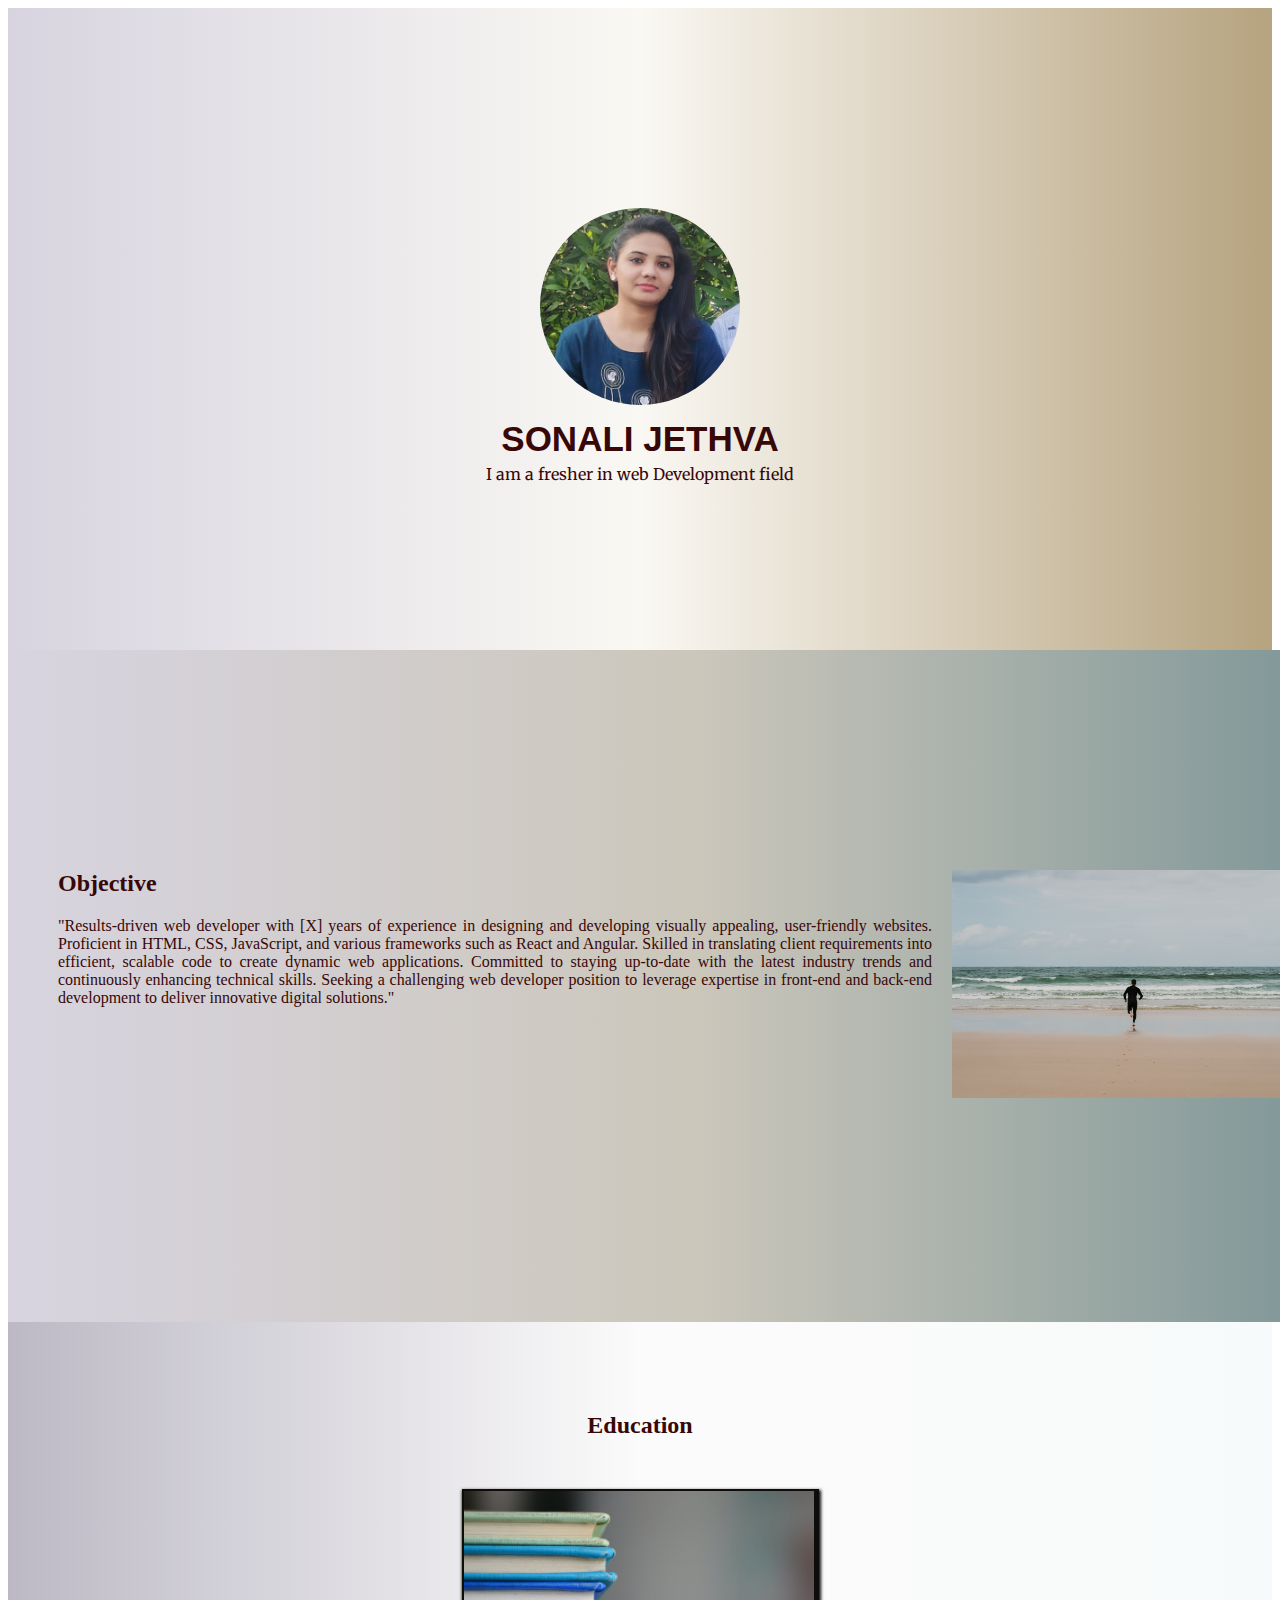
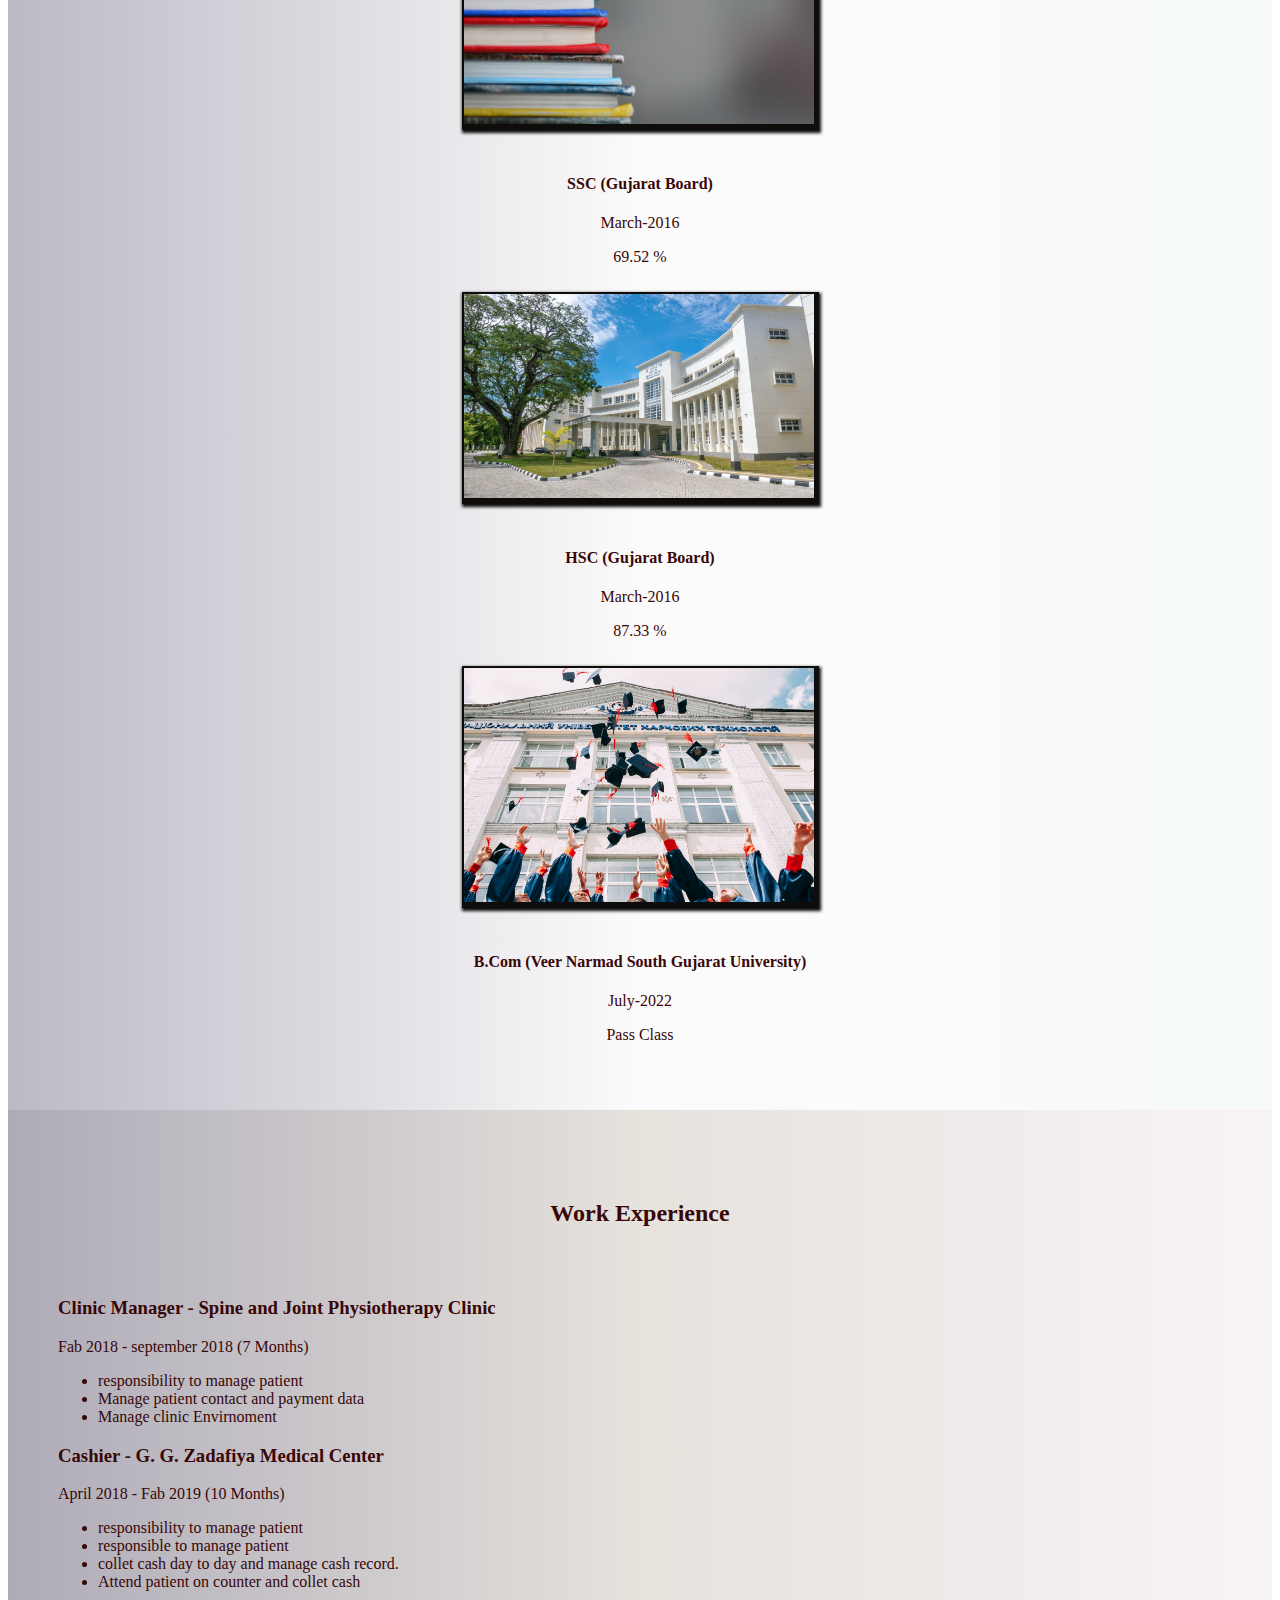
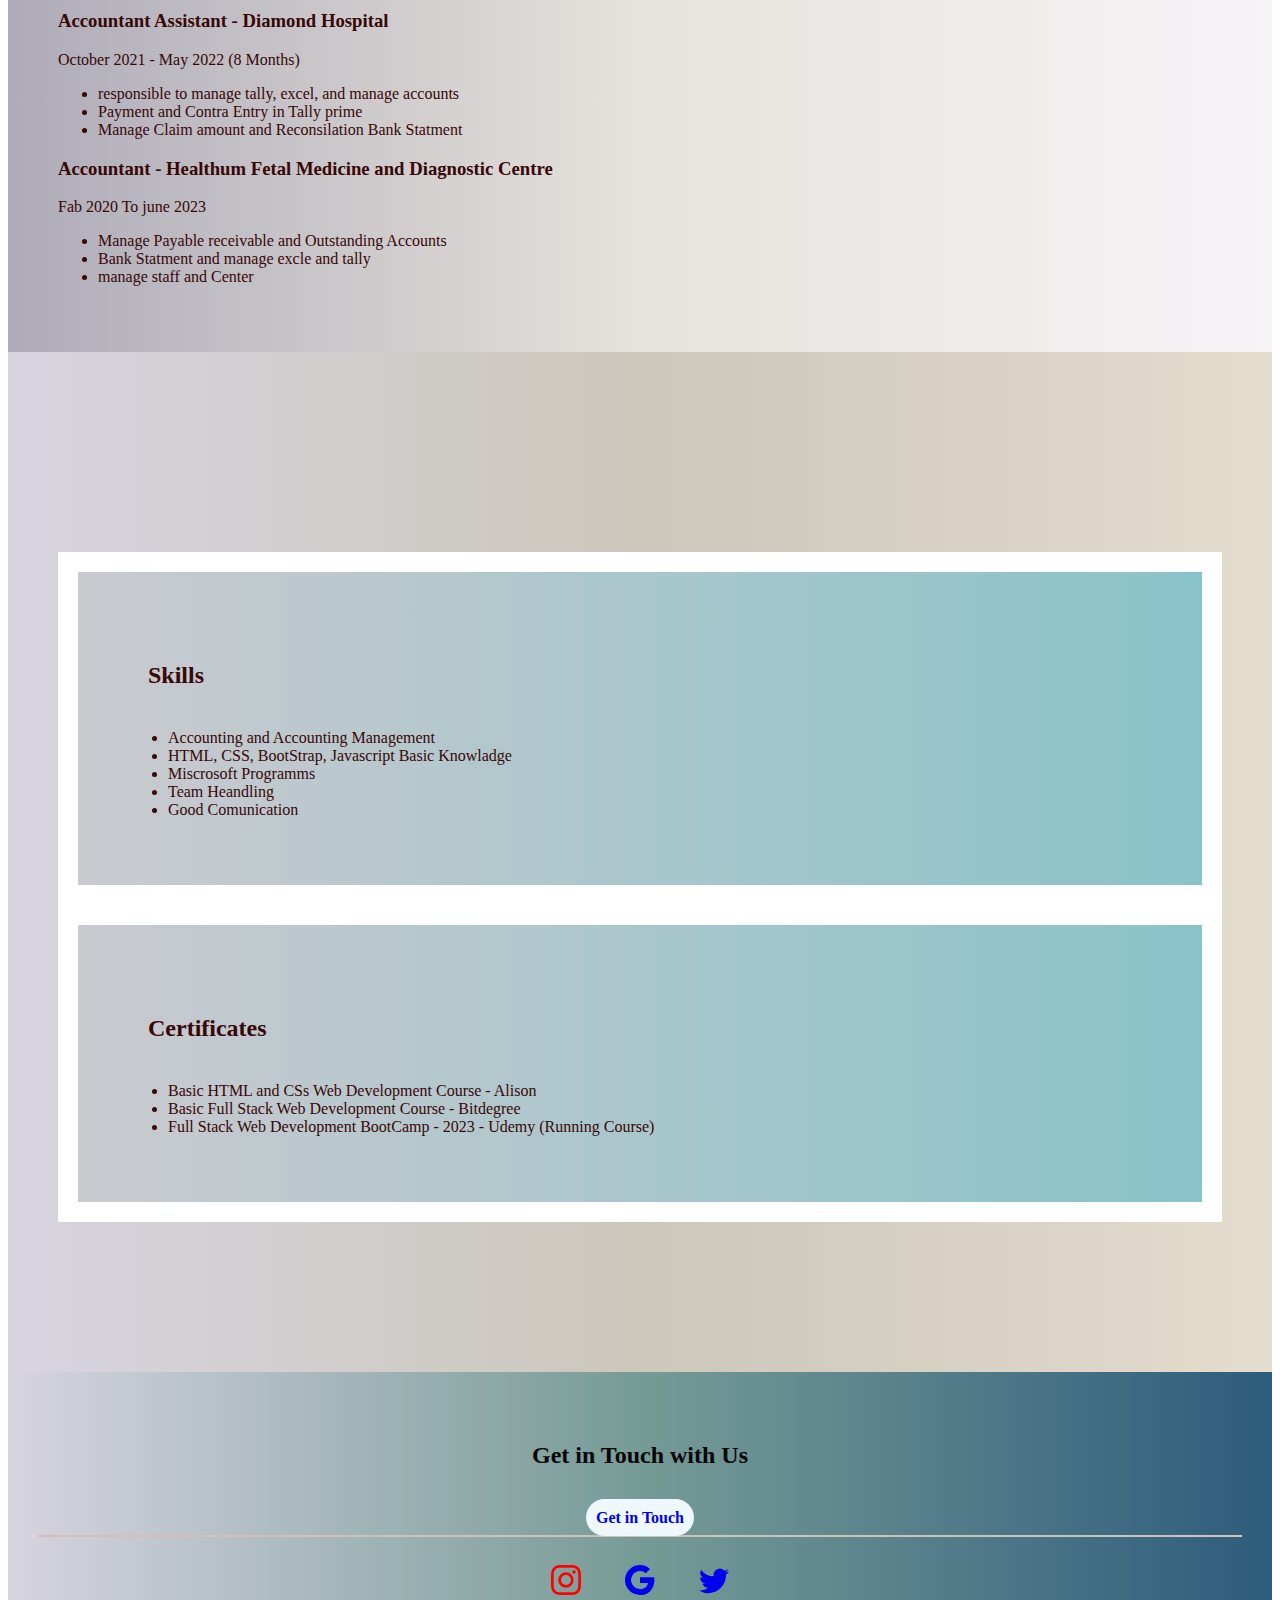
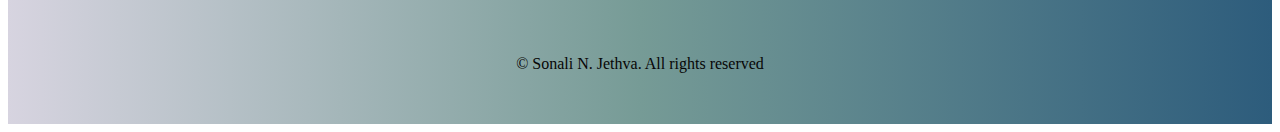
==== index.html @ 269c7a12 "Add files via upload" ====
<!DOCTYPE html>
<html lang="en">
<head>
    <meta charset="UTF-8">
    <meta name="viewport" content="width=device-width, initial-scale=1.0">
    <title>My Resume</title>
    <link rel="preconnect" href="https://fonts.googleapis.com">
    <link rel="preconnect" href="https://fonts.googleapis.com">
    <link href="https://cdn.jsdelivr.net/npm/bootstrap@5.3.0/dist/css/bootstrap.min.css" rel="stylesheet" integrity="sha384-9ndCyUaIbzAi2FUVXJi0CjmCapSmO7SnpJef0486qhLnuZ2cdeRhO02iuK6FUUVM" crossorigin="anonymous">
    <link rel="preconnect" href="https://fonts.gstatic.com" crossorigin>
    <link href="https://fonts.googleapis.com/css2?family=Caveat&family=Merriweather&display=swap" rel="stylesheet">
    <link rel="stylesheet" href="./style.css">
</head>
<body>
    <Section class="one">
        <img src="assets/Profile.jpeg" alt="Sonali N. Jethva" width="200px" style="border-radius: 50%;" >
        <h1>SONALI JETHVA</h1>
        <p>I am a fresher in web Development field</p>
    </Section>

    <div class="two">
        <div class="objectives">
                <h2><b>Objective</b></h2>
                <p>"Results-driven web developer with [X] years of experience in designing and developing visually appealing, user-friendly websites. Proficient in HTML, CSS, JavaScript, and various frameworks such as React and Angular. Skilled in translating client requirements into efficient, scalable code to create dynamic web applications. Committed to staying up-to-date with the latest industry trends and continuously enhancing technical skills. Seeking a challenging web developer position to leverage expertise in front-end and back-end development to deliver innovative digital solutions."</p>    
            </div>

            <div class="img2">
                <img class="objective" src="assets/half page.jpg" alt="kamila-maciejewska-b2bXKspL5MY-unsplash.jpg"  width="350px">     
             </div>
        </div>
    </div>

<!-- Section 3 Education Details -->
<div class="container3">
    <h2><b>Education</b></h2>
    <div class="row">
        <div class="col-lg-4">
            <img class="book" src="assets/books.jpg" alt="books" height="300px" width="350px">
            <h4>SSC (Gujarat Board)</h4>
            <p> March-2016 </p>
            <p> 69.52 % </p>
        </div>  
        <div class="col-lg-4">
            <img class="book" src="assets/school.jpg" alt="books" height="300px" width="350px">
            <h4>HSC (Gujarat Board)</h4>
            <p> March-2016 </p>
            <p> 87.33 % </p>
        </div>
        <div class="col-lg-4">
            <img class="book" src="assets/University.jpg" alt="books" height="300px" width="350px">
            <h4>B.Com (Veer Narmad South Gujarat University)</h4>
            <p> July-2022 </p>
            <p> Pass Class </p>
        </div> 
    </div>
</div>

<!-- Section-4 Work Experiance -->
<div class="container4">
    <h2><b>Work Experience</b></h2>
    <section>
        <div class="row">
            <div class="col-lg-6">
                <h3>Clinic Manager - Spine and Joint Physiotherapy Clinic</h3>
                <p>Fab 2018 - september 2018 (7 Months)</p>
                <ul>
                    <li>responsibility to manage patient</li>
                    <li>Manage patient contact and payment data</li>
                    <li>Manage clinic Envirnoment</li>
                </ul>
            </div>

            <div class="col-lg-6">
                <h3>Cashier - G. G. Zadafiya Medical Center</h3>
                <p>April 2018 - Fab 2019 (10 Months)</p>
                <ul>
                    <li>responsibility to manage patient</li>
                    <li>responsible to manage patient</li>
                    <li>collet cash day to day and manage cash record.</li>
                    <li>Attend patient on counter and collet cash</li>
                </ul>
            </div>
        </div>

        <div class="row">
            <div class="col-lg-6">
                <h3>Accountant Assistant - Diamond Hospital</h3>
                <p>October 2021 - May 2022 (8 Months)</p>
                <ul>
                    <li>responsible to manage tally, excel, and manage accounts </li>
                    <li>Payment and Contra Entry in Tally prime</li>
                    <li>Manage Claim amount and Reconsilation Bank Statment</li>
                </ul>
            </div>
        
            <div class="col-lg-6">
                <h3>Accountant - Healthum Fetal Medicine and Diagnostic Centre</h3>
                <p>Fab 2020 To june 2023</p>
                <ul>
                    <li>Manage Payable receivable and Outstanding Accounts</li>
                    <li>Bank Statment and manage excle and tally</li>
                    <li>manage staff and Center</li>
                </ul>
            </div>
        </div>
    </section>
</div>

<!-- Skills -->
    <div class="skills-certificates">
        <div class="row">
            <div class="col-lg-6 skills">
                <h2><b>Skills</b></h2>
                <ul>
                    <li>Accounting and Accounting Management</li>
                    <li>HTML, CSS, BootStrap, Javascript Basic Knowladge</li>
                    <li>Miscrosoft Programms</li>
                    <li>Team Heandling</li>
                    <li>Good Comunication</li>
                </ul>
            </div>
            
            <div class="col-lg-6 certificates">
                <h2><b>Certificates</b></h2>
                <ul>
                    <li>Basic HTML and CSs Web Development Course  - Alison</li>
                    <li>Basic Full Stack Web Development Course - Bitdegree</li>
                    <li>Full Stack Web Development BootCamp - 2023  - Udemy (Running Course)</li>
                </ul>
            </div>
        </div>
    </div>

    
<div class="footer">
    <h2>Get in Touch with Us</h2>
        <a class="getin" href="contact.html">Get in Touch</a>   
    <hr size="3" shade>

<div class="footer1">
     <footer> 
        <!-- Instagram Icon -->
        <a href="https://www.instagram.com/accounts/onetap/?next=%2F&hl=en"><svg style="color:red;"  xmlns="http://www.w3.org/2000/svg" width="30" height="30" fill="currentColor" class="bi bi-instagram" viewBox="0 0 16 16">
            <path d="M8 0C5.829 0 5.556.01 4.703.048 3.85.088 3.269.222 2.76.42a3.917 3.917 0 0 0-1.417.923A3.927 3.927 0 0 0 .42 2.76C.222 3.268.087 3.85.048 4.7.01 5.555 0 5.827 0 8.001c0 2.172.01 2.444.048 3.297.04.852.174 1.433.372 1.942.205.526.478.972.923 1.417.444.445.89.719 1.416.923.51.198 1.09.333 1.942.372C5.555 15.99 5.827 16 8 16s2.444-.01 3.298-.048c.851-.04 1.434-.174 1.943-.372a3.916 3.916 0 0 0 1.416-.923c.445-.445.718-.891.923-1.417.197-.509.332-1.09.372-1.942C15.99 10.445 16 10.173 16 8s-.01-2.445-.048-3.299c-.04-.851-.175-1.433-.372-1.941a3.926 3.926 0 0 0-.923-1.417A3.911 3.911 0 0 0 13.24.42c-.51-.198-1.092-.333-1.943-.372C10.443.01 10.172 0 7.998 0h.003zm-.717 1.442h.718c2.136 0 2.389.007 3.232.046.78.035 1.204.166 1.486.275.373.145.64.319.92.599.28.28.453.546.598.92.11.281.24.705.275 1.485.039.843.047 1.096.047 3.231s-.008 2.389-.047 3.232c-.035.78-.166 1.203-.275 1.485a2.47 2.47 0 0 1-.599.919c-.28.28-.546.453-.92.598-.28.11-.704.24-1.485.276-.843.038-1.096.047-3.232.047s-2.39-.009-3.233-.047c-.78-.036-1.203-.166-1.485-.276a2.478 2.478 0 0 1-.92-.598 2.48 2.48 0 0 1-.6-.92c-.109-.281-.24-.705-.275-1.485-.038-.843-.046-1.096-.046-3.233 0-2.136.008-2.388.046-3.231.036-.78.166-1.204.276-1.486.145-.373.319-.64.599-.92.28-.28.546-.453.92-.598.282-.11.705-.24 1.485-.276.738-.034 1.024-.044 2.515-.045v.002zm4.988 1.328a.96.96 0 1 0 0 1.92.96.96 0 0 0 0-1.92zm-4.27 1.122a4.109 4.109 0 1 0 0 8.217 4.109 4.109 0 0 0 0-8.217zm0 1.441a2.667 2.667 0 1 1 0 5.334 2.667 2.667 0 0 1 0-5.334z"/>
          </svg></a>  
        <!--Google Icon  -->
        <a href="https://www.google.com"><svg xmlns="http://www.w3.org/2000/svg" width="30" height="30" fill="currentColor" class="bi bi-google" viewBox="0 0 16 16">
            <path d="M15.545 6.558a9.42 9.42 0 0 1 .139 1.626c0 2.434-.87 4.492-2.384 5.885h.002C11.978 15.292 10.158 16 8 16A8 8 0 1 1 8 0a7.689 7.689 0 0 1 5.352 2.082l-2.284 2.284A4.347 4.347 0 0 0 8 3.166c-2.087 0-3.86 1.408-4.492 3.304a4.792 4.792 0 0 0 0 3.063h.003c.635 1.893 2.405 3.301 4.492 3.301 1.078 0 2.004-.276 2.722-.764h-.003a3.702 3.702 0 0 0 1.599-2.431H8v-3.08h7.545z"/>
          </svg></a>
        <!-- Twiter icon -->
        <a href="https://twitter.com"><svg xmlns="http://www.w3.org/2000/svg" width="30" height="30" fill="currentColor" class="bi bi-twitter" viewBox="0 0 16 16">
            <path d="M5.026 15c6.038 0 9.341-5.003 9.341-9.334 0-.14 0-.282-.006-.422A6.685 6.685 0 0 0 16 3.542a6.658 6.658 0 0 1-1.889.518 3.301 3.301 0 0 0 1.447-1.817 6.533 6.533 0 0 1-2.087.793A3.286 3.286 0 0 0 7.875 6.03a9.325 9.325 0 0 1-6.767-3.429 3.289 3.289 0 0 0 1.018 4.382A3.323 3.323 0 0 1 .64 6.575v.045a3.288 3.288 0 0 0 2.632 3.218 3.203 3.203 0 0 1-.865.115 3.23 3.23 0 0 1-.614-.057 3.283 3.283 0 0 0 3.067 2.277A6.588 6.588 0 0 1 .78 13.58a6.32 6.32 0 0 1-.78-.045A9.344 9.344 0 0 0 5.026 15z"/>
          </svg></a>
          
        <p>© Sonali N. Jethva. All rights reserved</p>
    </footer>
</div>
</div>



    
</body>
</html>
---- style.css ----
body {
    color: rgb(56, 7, 7);
}
.one {
    background-image: linear-gradient(to right, rgb(215, 212, 224),rgb(250, 248, 243),rgb(182, 163, 127));
    text-align: center;
    padding: 200px 20px 150px 20px; 

}.one h1 {
    font-family: sans-serif;
    margin-top: 10px;
    margin-bottom: 0px;
    font-size: 35px;
}
.one p {
    margin-top: 5px;
    font-family: 'Merriweather', serif;
}

/* Section 2 */
.two {
    background-image: linear-gradient(to right, rgb(215, 212, 224),rgb(204, 199, 187),rgb(120, 146, 148));
    margin: 0px;
    padding: 200px 50px 200px 50px;
    width: 100%;
    display: flex; 
    flex-wrap: wrap;
}
.objectives {
    flex: 1;
    text-align: justify;    
}

.img2 {
    height: auto;
    margin: 20px;  
}


/* sECTION 3 Education */
.container3{
    margin: 0px;
    padding: 50px;
    background-image: linear-gradient(to right, rgb(188, 185, 197),rgb(252, 251, 251),rgb(247, 250, 250));
}
.container3 h2 {
    margin: 20px;
    padding: 20px;
    text-align: center;
}

.col-lg-4 {
    text-align: center;
}
.book {
    margin: 10px;
    margin-bottom: 20px;
    border: 3px solid rgb(15, 12, 12);
    border-width: 2px 5px 6px 2px;
    box-shadow: 1px 2px 3px 1px rgb(9, 12, 11);
    border: 4px 4px 8px 8px solid black;
}
/* Work Experiance */
.container4 {
    background-image: linear-gradient(to right, rgb(174, 171, 184),rgb(230, 226, 220),rgb(248, 243, 247));
    padding: 50px;
}
.container4 h2 {
    text-align: center;
    margin: 20px;
    padding: 20px 20px 50px;
}

/* Skills */
.skills-certificates {
    display: grid;
    margin: 0px;
    padding: 200px 50px 150px 50px;
    background-image: linear-gradient(to right, rgb(215, 212, 224),rgb(204, 199, 187),rgb(228, 220, 205));
    text-align: justify;
    text-justify: inter-word; 

}
.skills-certificates h2 {
    padding: 20px;
}
.skills, .certificates{
    padding: 50px;
    background-image: linear-gradient(to right, rgb(202, 202, 207) , rgb(136, 195, 201));

    border: 20px solid white;
}
/* all image's in the landing page */
img {
    max-width: 100%;
    height: auto;
}

/* footer */
.footer {
    text-align: center;
    margin: 0px;
    padding: 30px;
    background-image: linear-gradient(to right, rgb(215, 212, 224),rgb(118, 155, 150),rgb(45, 92, 124));
    color: rgb(7, 6, 6);
}
.footer h2 {
    padding: 20px;
}

footer p {
    padding: 20px;
    padding-bottom: 5px;
}
svg {

    margin: 20px;
    margin-bottom: 20px;
}
hr {
    background-color: rgb(211, 190, 190);
    border-style: none;
    height: 2px;
}
h1 {
    color: rgb(56, 7, 7);
}
.getin {
    width: 100%;
    padding: 10px;
    background-color: aliceblue;
    border-radius: 25px;
    text-decoration: none;
    font-weight:bold;
}
.getin:hover {
    background-color: black;
    color: white;
}

@media (max-width: 650px) {
    .two {
        padding: 20px;
        margin: 0px;
    }
    .two h2 {
        text-align: center;
        margin: 20px;
        padding: 20px;
    }
    .objectives {
        margin: 0px;
        padding: 20px;
        font-size: 16px;
        word-spacing: 6px;
        line-height: 1.5rem;
    }
    .img2 {
        margin: 0px;
        padding: 20px;
    }
    p, li {
        font-size: 20px;
    }
}
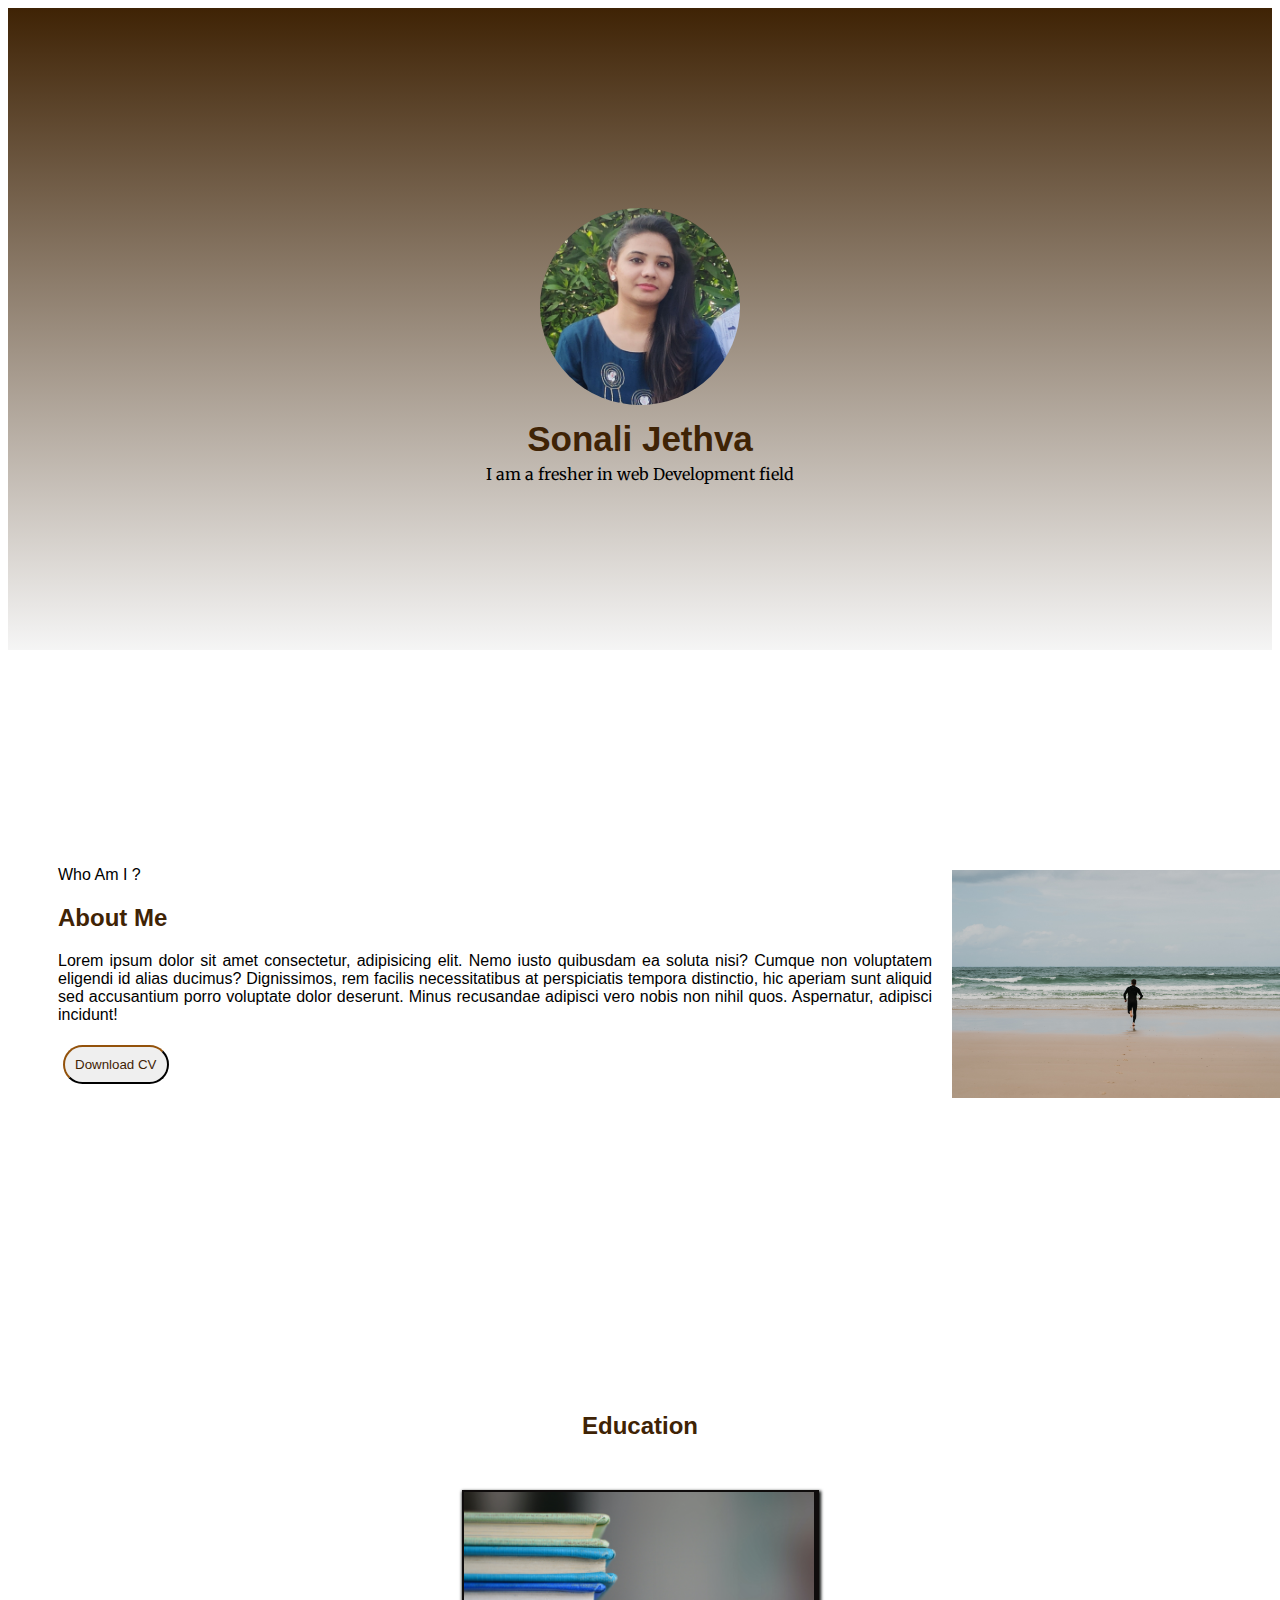
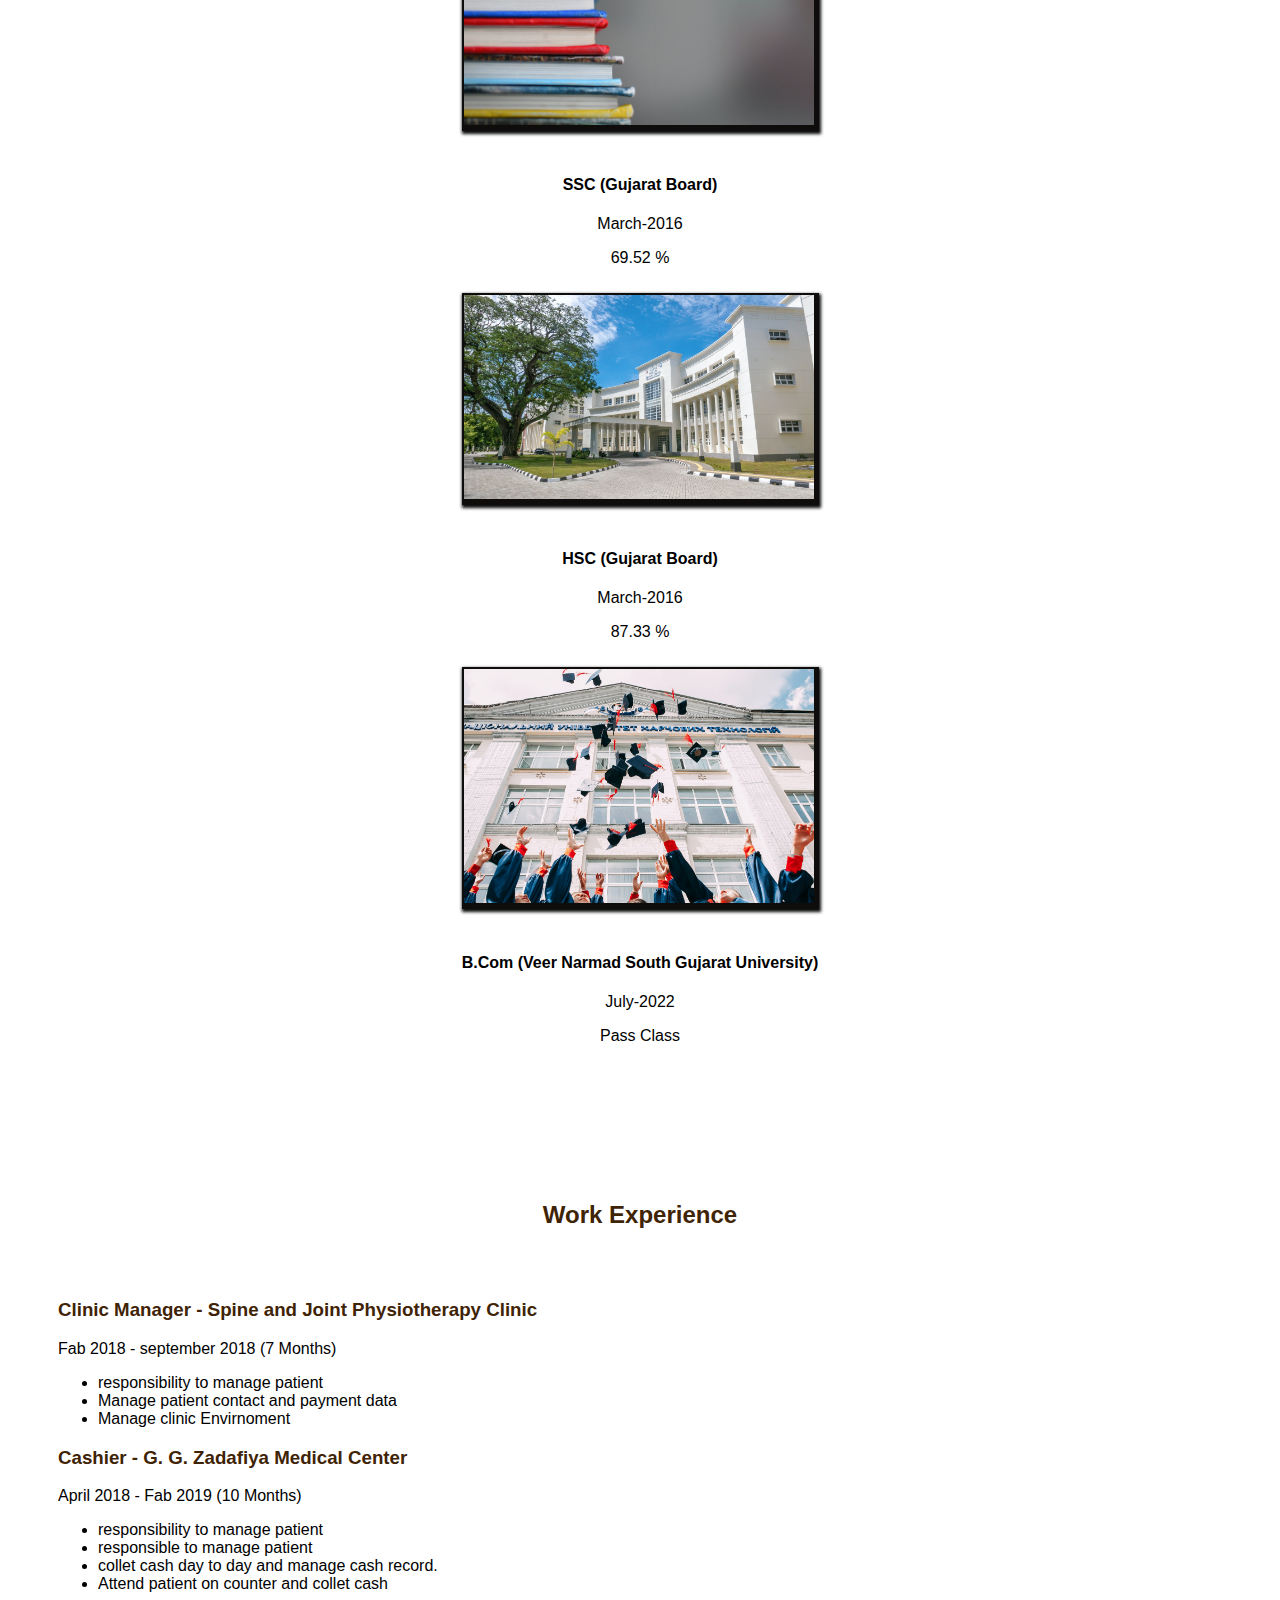
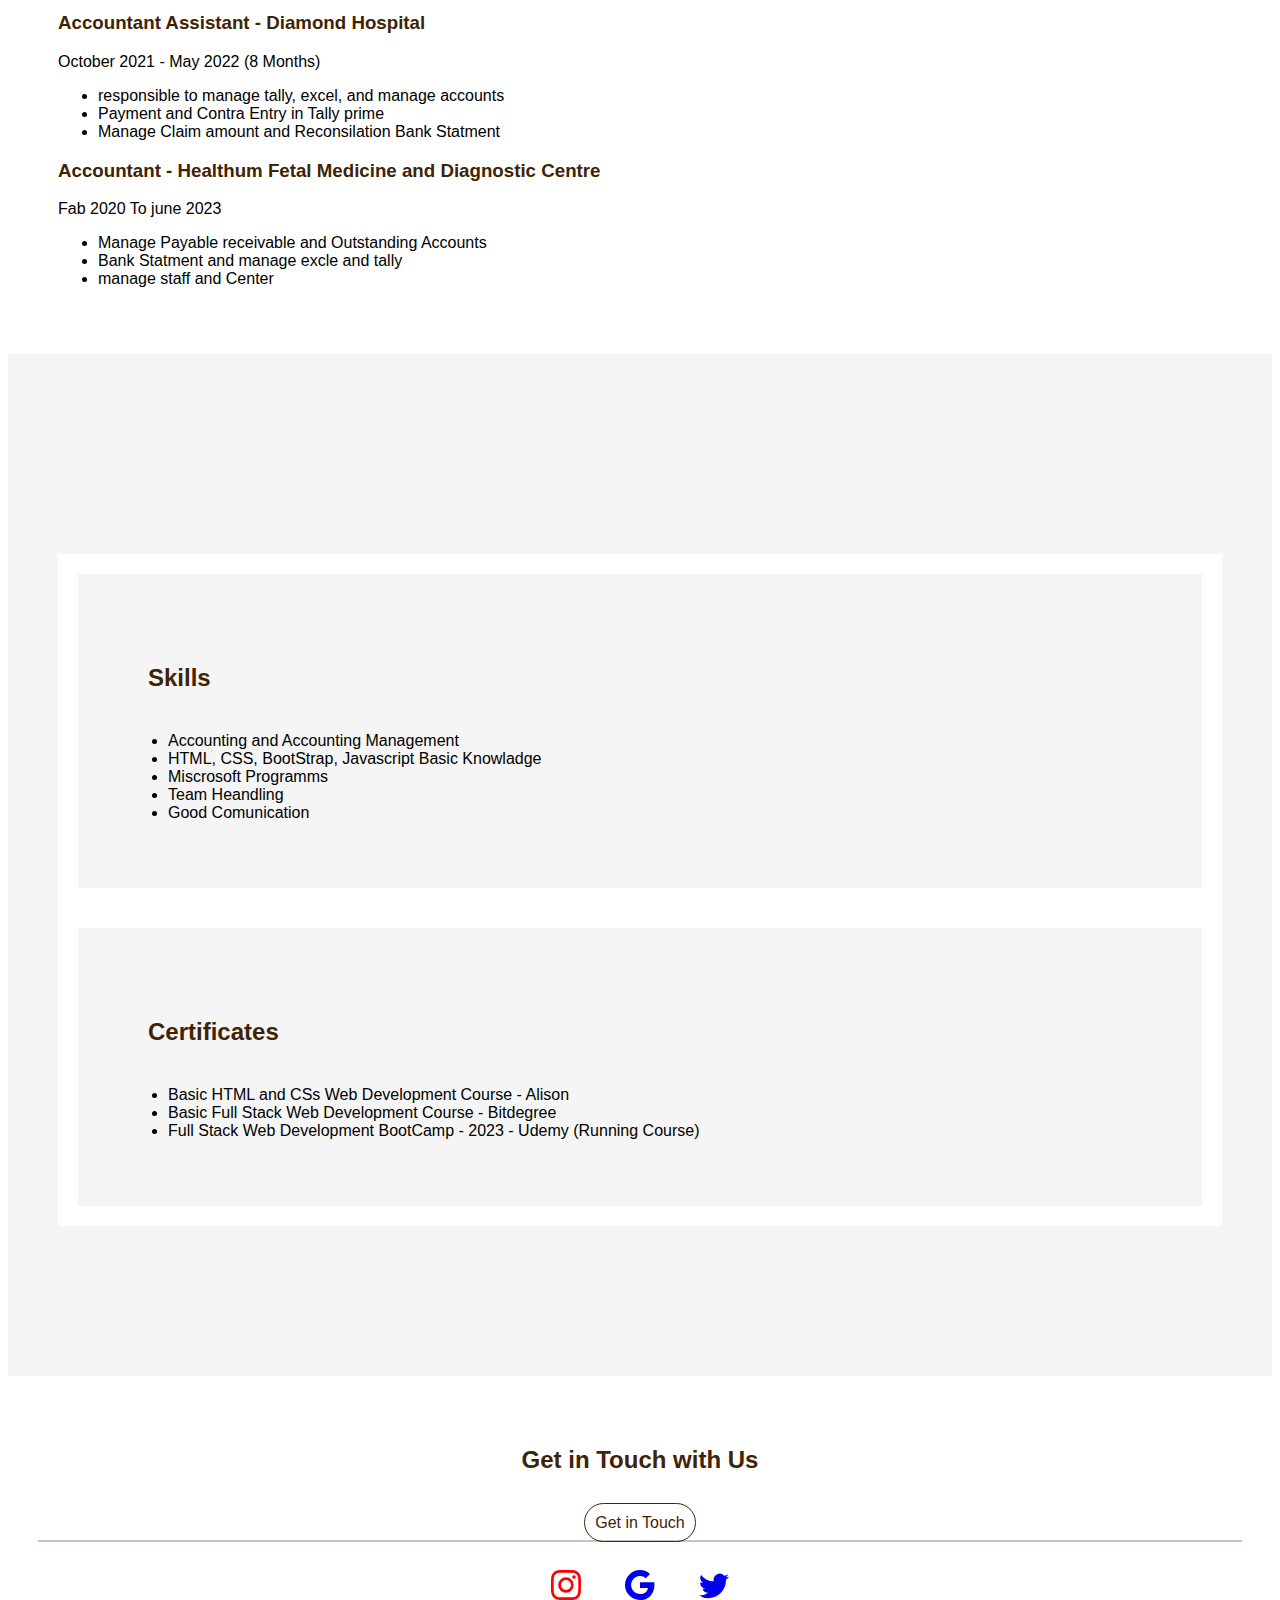
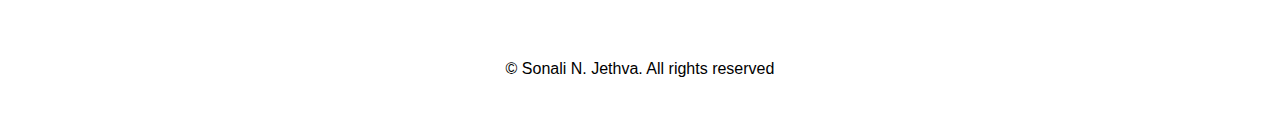
==== commit 44401970: "Add files via upload" ====
--- a/index.html
+++ b/index.html
@@ -14,14 +14,16 @@
 <body>
     <Section class="one">
         <img src="assets/Profile.jpeg" alt="Sonali N. Jethva" width="200px" style="border-radius: 50%;" >
-        <h1>SONALI JETHVA</h1>
+        <h1><b>Sonali Jethva</b></h1>
         <p>I am a fresher in web Development field</p>
     </Section>
 
     <div class="two">
         <div class="objectives">
-                <h2><b>Objective</b></h2>
-                <p>"Results-driven web developer with [X] years of experience in designing and developing visually appealing, user-friendly websites. Proficient in HTML, CSS, JavaScript, and various frameworks such as React and Angular. Skilled in translating client requirements into efficient, scalable code to create dynamic web applications. Committed to staying up-to-date with the latest industry trends and continuously enhancing technical skills. Seeking a challenging web developer position to leverage expertise in front-end and back-end development to deliver innovative digital solutions."</p>    
+                <p>Who Am I ?</p>
+                <h2><b>About Me</b></h2>
+                <p>Lorem ipsum dolor sit amet consectetur, adipisicing elit. Nemo iusto quibusdam ea soluta nisi? Cumque non voluptatem eligendi id alias ducimus? Dignissimos, rem facilis necessitatibus at perspiciatis tempora distinctio, hic aperiam sunt aliquid sed accusantium porro voluptate dolor deserunt. Minus recusandae adipisci vero nobis non nihil quos. Aspernatur, adipisci incidunt!</p>
+                <button>Download CV</button>
             </div>
 
             <div class="img2">
--- a/style.css
+++ b/style.css
@@ -1,13 +1,13 @@
 body {
-    color: rgb(56, 7, 7);
+    font-family: sans-serif;
 }
 .one {
-    background-image: linear-gradient(to right, rgb(215, 212, 224),rgb(250, 248, 243),rgb(182, 163, 127));
+    background-image: linear-gradient(to Top, #F5F5F5, #3F2305);
     text-align: center;
     padding: 200px 20px 150px 20px; 
 
 }.one h1 {
-    font-family: sans-serif;
+    font-family:Verdana, Geneva, Tahoma, sans-serif;
     margin-top: 10px;
     margin-bottom: 0px;
     font-size: 35px;
@@ -19,7 +19,7 @@
 
 /* Section 2 */
 .two {
-    background-image: linear-gradient(to right, rgb(215, 212, 224),rgb(204, 199, 187),rgb(120, 146, 148));
+    /* background-image: linear-gradient(to right, rgb(215, 212, 224),rgb(204, 199, 187),rgb(120, 146, 148)); */
     margin: 0px;
     padding: 200px 50px 200px 50px;
     width: 100%;
@@ -41,7 +41,7 @@
 .container3{
     margin: 0px;
     padding: 50px;
-    background-image: linear-gradient(to right, rgb(188, 185, 197),rgb(252, 251, 251),rgb(247, 250, 250));
+    /* background-image: linear-gradient(to right, rgb(188, 185, 197),rgb(252, 251, 251),rgb(247, 250, 250)); */
 }
 .container3 h2 {
     margin: 20px;
@@ -62,7 +62,7 @@
 }
 /* Work Experiance */
 .container4 {
-    background-image: linear-gradient(to right, rgb(174, 171, 184),rgb(230, 226, 220),rgb(248, 243, 247));
+    /* background-image: linear-gradient(to right, rgb(174, 171, 184),rgb(230, 226, 220),rgb(248, 243, 247)); */
     padding: 50px;
 }
 .container4 h2 {
@@ -76,7 +76,8 @@
     display: grid;
     margin: 0px;
     padding: 200px 50px 150px 50px;
-    background-image: linear-gradient(to right, rgb(215, 212, 224),rgb(204, 199, 187),rgb(228, 220, 205));
+    background-color: #F5F5F5;
+    /* background-image: linear-gradient(to right, rgb(215, 212, 224),rgb(204, 199, 187),rgb(228, 220, 205)); */
     text-align: justify;
     text-justify: inter-word; 
 
@@ -86,7 +87,7 @@
 }
 .skills, .certificates{
     padding: 50px;
-    background-image: linear-gradient(to right, rgb(202, 202, 207) , rgb(136, 195, 201));
+    /* background-image: linear-gradient(to right, rgb(202, 202, 207) , rgb(136, 195, 201)); */
 
     border: 20px solid white;
 }
@@ -101,7 +102,8 @@
     text-align: center;
     margin: 0px;
     padding: 30px;
-    background-image: linear-gradient(to right, rgb(215, 212, 224),rgb(118, 155, 150),rgb(45, 92, 124));
+    
+    /* background-image: linear-gradient(to right, rgb(215, 212, 224),rgb(118, 155, 150),rgb(45, 92, 124)); */
     color: rgb(7, 6, 6);
 }
 .footer h2 {
@@ -123,18 +125,37 @@
     height: 2px;
 }
 h1 {
-    color: rgb(56, 7, 7);
+
 }
 .getin {
-    width: 100%;
+    color: #3F2305;
+    border: 1px solid #3F2305;
+    border-color: #3F2305;
+    margin: 5px;
     padding: 10px;
-    background-color: aliceblue;
-    border-radius: 25px;
+    border-radius: 50px;
     text-decoration: none;
-    font-weight:bold;
 }
 .getin:hover {
-    background-color: black;
+    background-color: #3F2305;
+    color: white;
+}
+h1, h2, h3 {
+    color: #3F2305;
+    font-weight: bold;
+}
+p {
+    color: black;
+}
+button {
+    color: #3F2305;
+    border-color: #3F2305;
+    margin: 5px;
+    padding: 10px;
+    border-radius: 50px;
+}
+button:hover {
+    background-color: #3F2305;
     color: white;
 }
 
@@ -151,15 +172,24 @@
     .objectives {
         margin: 0px;
         padding: 20px;
-        font-size: 16px;
-        word-spacing: 6px;
+        font-size: 14px;
+        word-spacing: 2px;
         line-height: 1.5rem;
     }
     .img2 {
         margin: 0px;
         padding: 20px;
     }
-    p, li {
-        font-size: 20px;
+    .skills-certificates {
+        padding: 10px;
+        word-spacing: 0px;
+        text-align: justify;
     }
+    .skills-certificates h2 {
+        text-align: center;
+    }
+    .skills, .certificates {
+        padding: 10px;
+    }
+
 }
